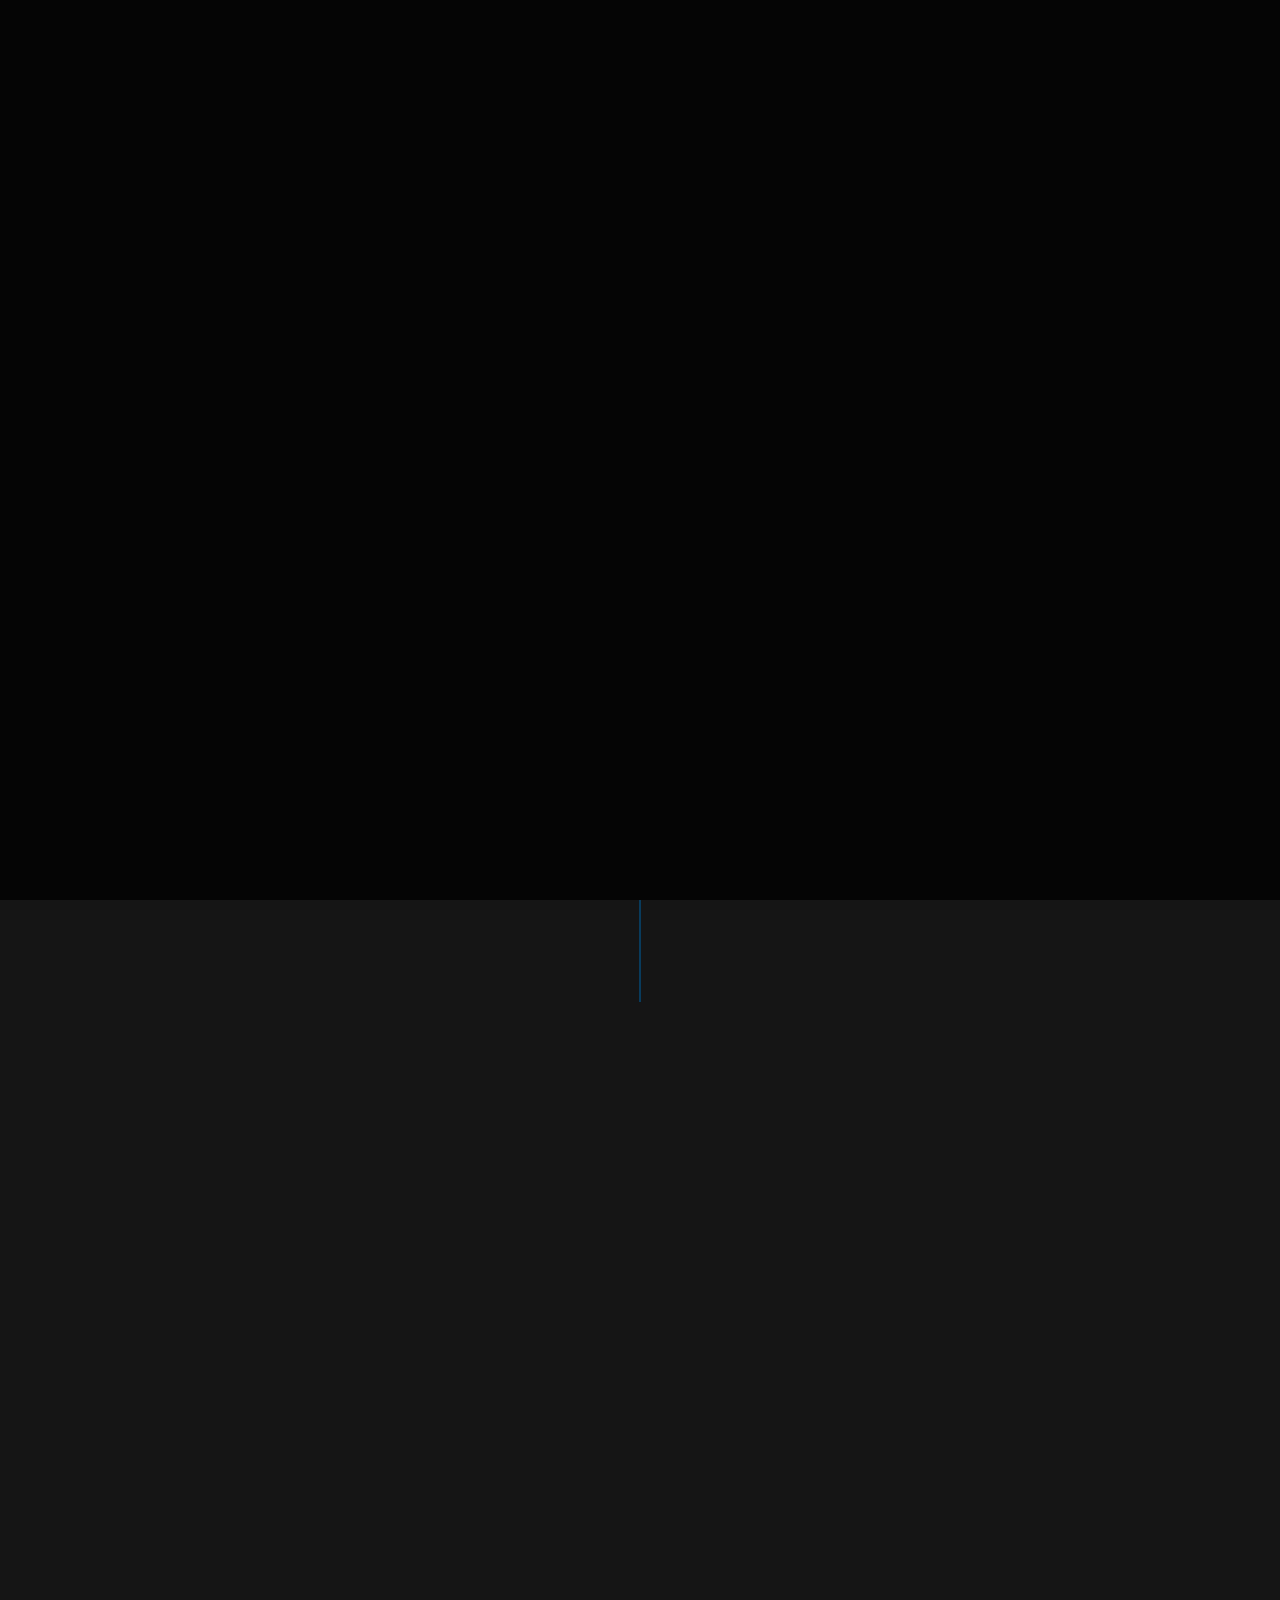
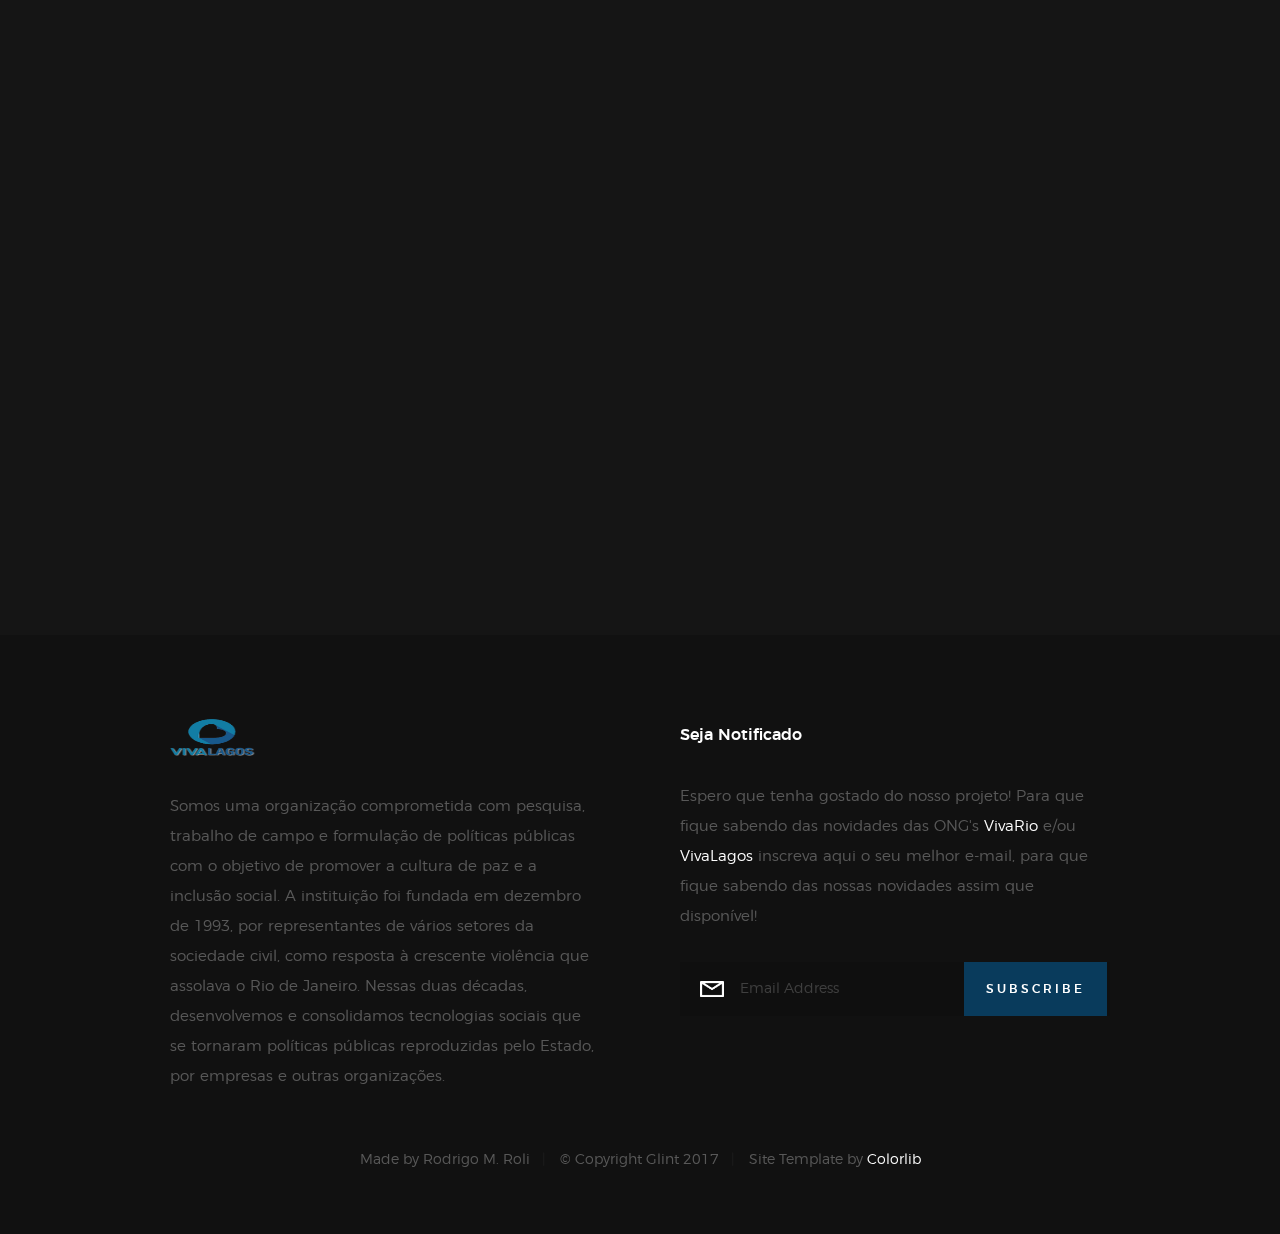
==== servico.html @ 1954c9f9 "add frontend project" ====
<!DOCTYPE html>
<!--[if lt IE 9 ]><html class="no-js oldie" lang="en"> <![endif]-->
<!--[if IE 9 ]><html class="no-js oldie ie9" lang="en"> <![endif]-->
<!--[if (gte IE 9)|!(IE)]><!-->
<html class="no-js" lang="en">
<!--<![endif]-->


<!-- Mirrored from vivalagos.org.br/vivapro2/servico.php by HTTrack Website Copier/3.x [XR&CO'2014], Tue, 21 Jun 2022 16:01:52 GMT -->
<!-- Added by HTTrack --><meta http-equiv="content-type" content="text/html;charset=UTF-8" /><!-- /Added by HTTrack -->
<head>

    <!--- basic page needs
    ================================================== -->
    <meta charset="utf-8">
    <title>VIVAPRO O/</title>
    <meta name="description" content="">
    <meta name="author" content="">

    <!-- mobile specific metas
    ================================================== -->
    <meta name="viewport" content="width=device-width, initial-scale=1">

    <!-- CSS
    ================================================== -->
    <link rel="stylesheet" href="css/A.base.css%2bvendor.css%2bmain.css%2cMcc.zGDa3XqG4J.css.pagespeed.cf.WTa-VeG606.css"/>
    
    
    <!-- script
    ================================================== -->
    <script src="js/modernizr.js%2bpace.min.js.pagespeed.jc.Ra0LtZtLaR.js"></script><script>eval(mod_pagespeed_zOYiYPOont);</script>
    <script>eval(mod_pagespeed_dOiYgbmEqT);</script>

    <!-- favicons
    ================================================== -->
    <link rel="shortcut icon" href="favicon.html" type="image/x-icon">
    <link rel="icon" href="favicon.html" type="image/x-icon">

    <style>#servico{background:url(images/wrench-icon-40px.png) 10px center no-repeat, rgba(0, 0, 0, 0.4)!important}</style>
</head><body id="top">

    <!-- header
    ================================================== -->
    <header class="s-header">

        <div class="header-logo">
            <a class="site-logo" href="index-2.html">
                <img src="images/logo2.html" alt="Homepage">
            </a>
        </div>

        <nav class="header-nav">

    <a href="#0" class="header-nav__close" title="close"><span>Close</span></a>

    <div class="header-nav__content">
        <h3>Navegação</h3>
        
        <ul class="header-nav__list">
            <li class="current"><a class="smoothscroll" href="#home" title="inicio"><i class="fa fa-home"></i> Inicio</a></li>
            <li><a href="servico.html" target="_blank" title="Servico"><i class="fa fa-wrench"></i> Solicitar Serviço</a></li>
            <li><a href="interno/cadastro.html" target="blank" title="Cadastro"><i class="fa fa-pencil-square-o"></i> Cadastre-se</a></li>
            <li><a href="interno/login.html" target="_blank" title="Login"><i class="fa fa-user"></i> Login</a></li>
            <li><a class="smoothscroll" href="#about" title="Sobre"><i class="fa fa-newspaper-o"></i> Sobre</a></li>
            <li><a class="smoothscroll" href="#contact" title="Contato"><i class="fa fa-phone"></i> Contato</a></li>
        </ul>

        <p>Qualquer dúvida entre em <a class="smoothscroll" href='#contact'>Contato</a> com a gente! Se gostou do nosso projeto, não exite em compartilhar com os amigos!<br>Você pode ajudar alguem que precisa.</p>

        <ul class="header-nav__social">
            <li>
                <a href="#"><i class="fa fa-facebook"></i></a>
            </li>
            <li>
                <a href="#"><i class="fa fa-instagram"></i></a>
            </li>
            <li>
                <a href="#"><i class="fa fa-twitter"></i></a>
            </li>
        </ul>

    </div> <!-- end header-nav__content -->

</nav>  <!-- end header-nav -->
        <a class="header-menu-toggle" href="#0">
            <span class="header-menu-text">Menu</span>
            <span class="header-menu-icon"></span>
        </a>

    </header> <!-- end s-header -->


    <!-- home
    ================================================== -->
    <section id="home" class="s-home target-section" data-parallax="scroll" data-image-src="./images/construction.jpg" data-natural-width=3000 data-natural-height=2000 data-position-y=center>

        <div class="overlay"></div>
        <div class="shadow-overlay"></div>

        <div class="home-content">

            <div class="row home-content__main">

                <h3>Olá! Podemos ajudar?</h3>

                <h1>
                    Qual profissional você precisa?
                </h1>

                <div class="row footer-main">

                    <div class="col-twelve tab-full right footer-subscribe">
                        <br>
                        <div class="subscribe-form">
                            <form id="mc-form" class="group" method="post" action="http://vivalagos.org.br/vivapro2/interno/valida.php">
                                <input type="email" value="" name="servico" class="servico" id="servico" placeholder="Pedreiro, Pintor, Eletricista, Diarista..." required="">
                                <input type="submit" name="subscribe" value="Procurar">
                                <label for="mc-email" class="subscribe-message"></label>
                            </form>
                        </div>

                    </div>
                </div>


            </div>

            <div class="home-content__scroll">
                <a href="#contact" class="scroll-link smoothscroll">
                    <span>Suporte</span>
                </a>
            </div>

            <div class="home-content__line"></div>

        </div> <!-- end home-content -->


        <ul class="home-social">
            <li>
                <a href="https://facebook.com/"><i class="fa fa-facebook" target="_blank" aria-hidden="true"></i><span>Facebook</span></a>
            </li>
            <li>
                <a href="https://twitter.com/"><i class="fa fa-twitter" target="_blank" aria-hidden="true"></i><span>Twiiter</span></a>
            </li>
            <li>
                <a href="https://instagram.com/"><i class="fa fa-instagram" target="_blank" aria-hidden="true"></i><span>Instagram</span></a>
            </li>
        </ul> 
        <!-- end home-social -->

    </section> <!-- end s-home -->

    <!-- contact
    ================================================== -->
    <section id="contact" class="s-contact">

        <div class="overlay"></div>
        <div class="contact__line"></div>

        <div class="row section-header" data-aos="fade-up">
            <div class="col-full">
                <h3 class="subhead">Contato</h3>
                <h1 class="display-2 display-2--light">Esta passando por alguma problema? <br>
                                                        Nos mande uma mensagem</h1>
            </div>
        </div>

        <div class="row contact-content" data-aos="fade-up">
            
            <div class="contact-primary">

                <h3 class="h6">Mande-nos uma mensagem</h3>

                <form name="contactForm" id="contactForm" method="post" action="#" novalidate="novalidate">
                    <fieldset>
    
                    <div class="form-field">
                        <input name="contactName" type="text" id="contactName" placeholder="Nome" value="" minlength="2" required="" aria-required="true" class="full-width">
                    </div>
                    <div class="form-field">
                        <input name="contactEmail" type="email" id="contactEmail" placeholder="Email" value="" required="" aria-required="true" class="full-width">
                    </div>
                    <div class="form-field">
                        <input name="contactSubject" type="text" id="contactSubject" placeholder="Título" value="" class="full-width">
                    </div>
                    <div class="form-field">
                        <textarea name="contactMessage" id="contactMessage" placeholder="Sua Mensagem" rows="10" cols="50" required="" aria-required="true" class="full-width"></textarea>
                    </div>
                    <div class="form-field">
                        <button class="full-width btn--primary">Envie</button>
                        <div class="submit-loader">
                            <div class="text-loader">Enviando...</div>
                            <div class="s-loader">
                                <div class="bounce1"></div>
                                <div class="bounce2"></div>
                                <div class="bounce3"></div>
                            </div>
                        </div>
                    </div>
    
                    </fieldset>
                </form>

                <!-- contact-warning -->
                <div class="message-warning">
                    Algo deu errado. Por favor, tente novamente.
                </div> 
            
                <!-- contact-success -->
                <div class="message-success">
                    Sua mensagem foi enviada, obrigado!<br>
                </div>

            </div> <!-- end contact-primary -->

            <div class="contact-secondary">
                <div class="contact-info">

                    <h3 class="h6 hide-on-fullwidth">Informações para contato</h3>

                    <div class="cinfo">
                        <h5>Onde nos encontrar</h5>
                        <p>
                            795 B Av. Santos Moreira<br>
                            Miramar, Macaé-RJ<br>
                        </p>
                    </div>

                    <div class="cinfo">
                        <h5>Nos mande um email</h5>
                        <p>
                            <a href="http://vivalagos.org.br/cdn-cgi/l/email-protection" class="__cf_email__" data-cfemail="f3909c9d8792879cb3859a85929f92949c80dd9c8194dd9181">[email&#160;protected]</a><br>
                        </p>
                    </div>

                    <div class="cinfo">
                        <h5>Ligue-nos</h5>
                        <p>
                        <i class="fa fa-whatsapp" aria-hidden="true"></i> Whatsapp: (22) 98126-1923<br>
                        </p>
                    </div>

                    <ul class="contact-social">
                        <li>
                            <a href="#"><i class="fa fa-facebook" aria-hidden="true"></i></a>
                        </li>
                        <li>
                            <a href="#"><i class="fa fa-twitter" aria-hidden="true"></i></a>
                        </li>
                        <li>
                            <a href="#"><i class="fa fa-instagram" aria-hidden="true"></i></a>
                        </li>
                    </ul> <!-- end contact-social -->

                </div> <!-- end contact-info -->
            </div> <!-- end contact-secondary -->

        </div> <!-- end contact-content -->

    </section> <!-- end s-contact -->

   <!-- footer
    ================================================== -->
    <footer>

        <div class="row footer-main">

            <div class="col-six tab-full left footer-desc">

                <div class="footer-logo"></div>
                Somos uma organização comprometida com pesquisa, trabalho de campo e formulação de políticas públicas com o objetivo de promover a cultura de paz e a inclusão social. A instituição foi fundada em dezembro de 1993, por representantes de vários setores da sociedade civil, como resposta à crescente violência que assolava o Rio de Janeiro. Nessas duas décadas, desenvolvemos e consolidamos tecnologias sociais que se tornaram políticas públicas reproduzidas pelo Estado, por empresas e outras organizações.

            </div>

            <div class="col-six tab-full right footer-subscribe">

                <h4>Seja Notificado</h4>
                <p>Espero que tenha gostado do nosso projeto! Para que fique sabendo das novidades das ONG's <a target="_blanck" href="http://vivario.org.br/">VivaRio</a> e/ou <a target="_blanck" href="http://vivalagos.org.br/">VivaLagos</a> inscreva aqui o seu melhor e-mail, para que fique sabendo das nossas novidades assim que disponível!</p>

                <div class="subscribe-form">
                    <form id="mc-form" class="group" novalidate="true">
                        <input type="email" value="" name="EMAIL" class="email" id="mc-email" placeholder="Email Address" required="">
                        <input type="submit" name="subscribe" value="Subscribe">
                        <label for="mc-email" class="subscribe-message"></label>
                    </form>
                </div>

            </div>

        </div> <!-- end footer-main -->

        <div class="row footer-bottom">

            <div class="col-twelve">
                <div class="copyright">
                    <span>Made by Rodrigo M. Roli</span>
                    <span>© Copyright Glint 2017</span> 
                    <span>Site Template by <a href="https://www.colorlib.com/">Colorlib</a></span>	
                </div>

                <div class="go-top">
                    <a class="smoothscroll" title="Back to Top" href="#top"><i class="icon-arrow-up" aria-hidden="true"></i></a>
                </div>
            </div>

        </div> <!-- end footer-bottom -->

    </footer> <!-- end footer -->

    <!-- preloader
    ================================================== -->
    <div id="preloader">
        <div id="loader">
            <div class="line-scale-pulse-out">
                <div></div>
                <div></div>
                <div></div>
                <div></div>
                <div></div>
            </div>
        </div>
    </div>


    <!-- Java Script
    ================================================== -->
    <script data-cfasync="false" src="../cdn-cgi/scripts/5c5dd728/cloudflare-static/email-decode.min.js"></script><script src="js/jquery-3.2.1.min.js.pagespeed.jm.Y8jX7FH_5H.js"></script>
    <script src="js/plugins.js.pagespeed.jm.6YGJTrc0oh.js"></script>
    <script src="js/main.js.pagespeed.jm.GMIP9xMzvd.js"></script>
</body>


<!-- Mirrored from vivalagos.org.br/vivapro2/servico.php by HTTrack Website Copier/3.x [XR&CO'2014], Tue, 21 Jun 2022 16:01:55 GMT -->
</html>
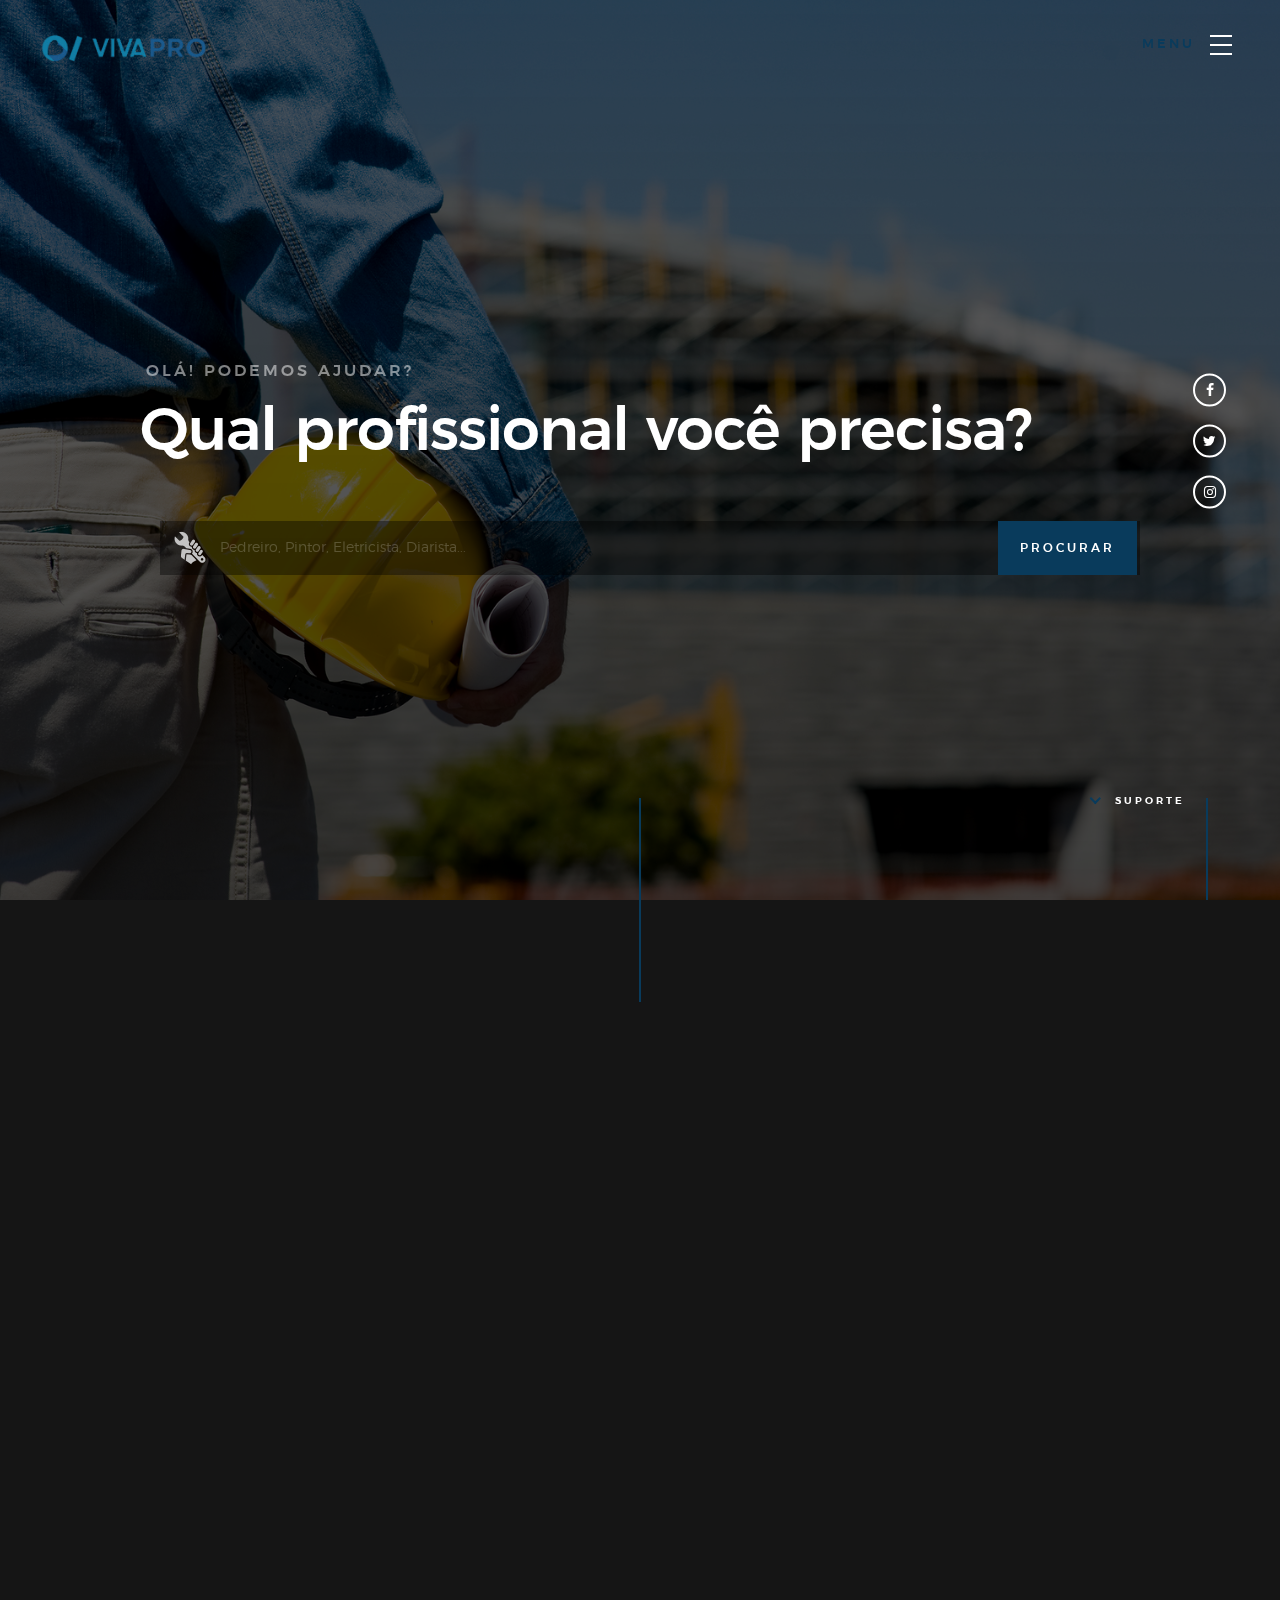
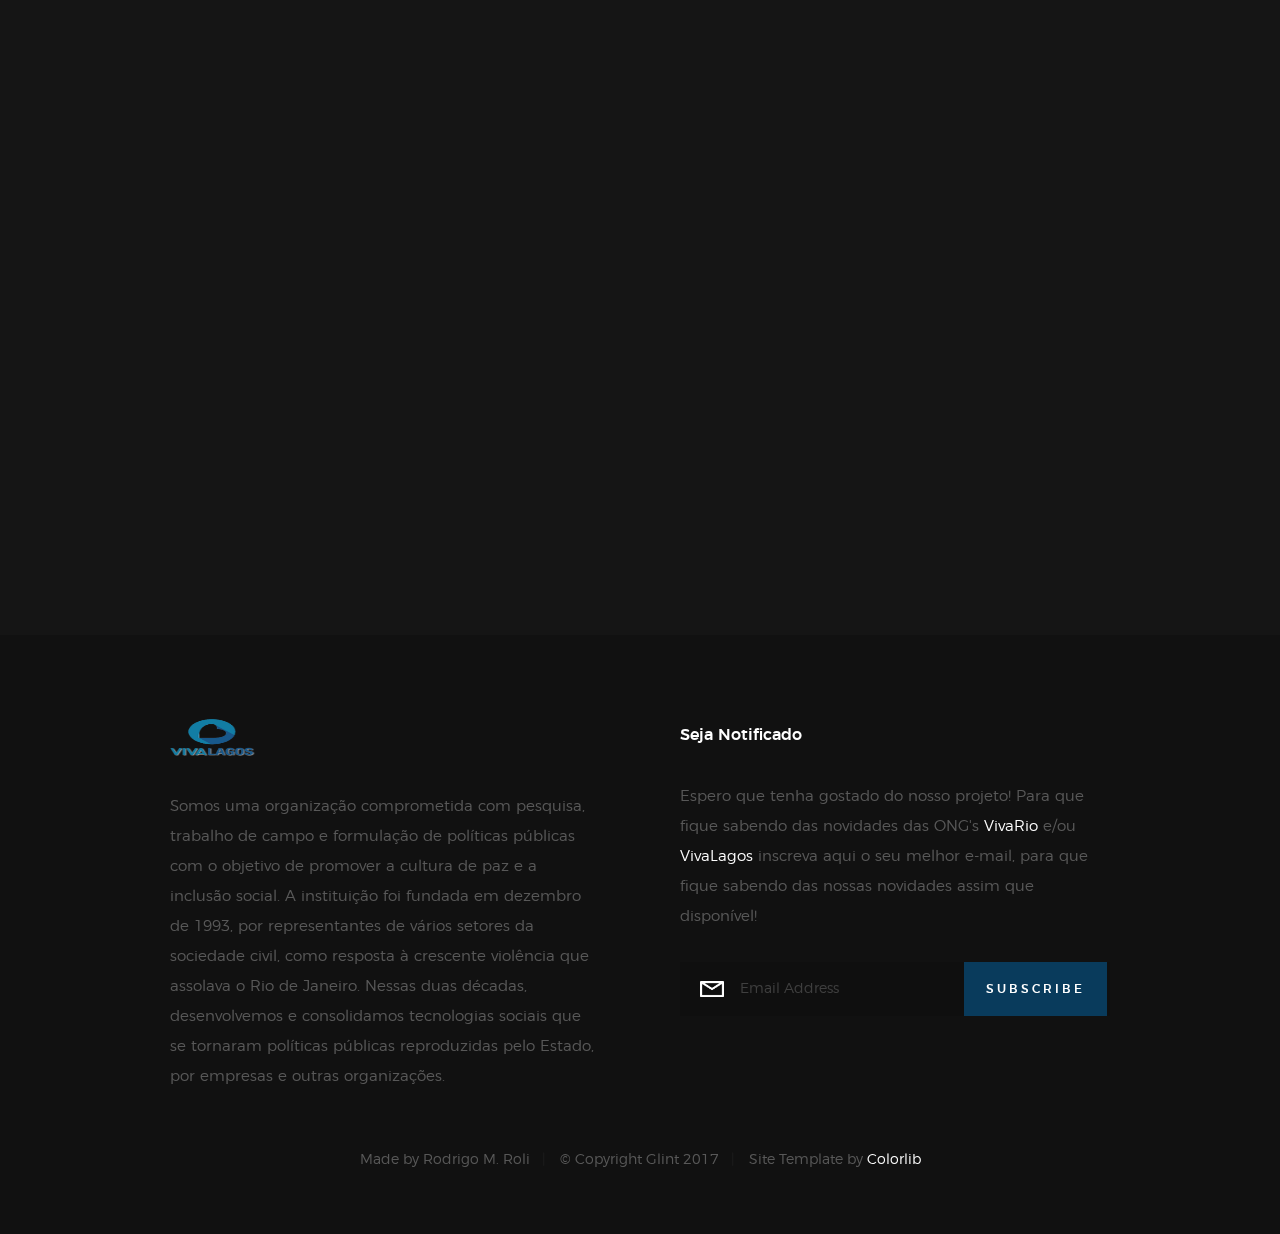
==== commit c8be60d7: "fix logo header" ====
--- a/servico.html
+++ b/servico.html
@@ -1,51 +1,31 @@
 <!DOCTYPE html>
-<!--[if lt IE 9 ]><html class="no-js oldie" lang="en"> <![endif]-->
-<!--[if IE 9 ]><html class="no-js oldie ie9" lang="en"> <![endif]-->
-<!--[if (gte IE 9)|!(IE)]><!-->
-<html class="no-js" lang="en">
-<!--<![endif]-->
-
-
-<!-- Mirrored from vivalagos.org.br/vivapro2/servico.php by HTTrack Website Copier/3.x [XR&CO'2014], Tue, 21 Jun 2022 16:01:52 GMT -->
-<!-- Added by HTTrack --><meta http-equiv="content-type" content="text/html;charset=UTF-8" /><!-- /Added by HTTrack -->
+<html class="no-js" lang="en"><meta http-equiv="content-type" content="text/html;charset=UTF-8" />
 <head>
 
-    <!--- basic page needs
-    ================================================== -->
     <meta charset="utf-8">
     <title>VIVAPRO O/</title>
     <meta name="description" content="">
     <meta name="author" content="">
 
-    <!-- mobile specific metas
-    ================================================== -->
     <meta name="viewport" content="width=device-width, initial-scale=1">
 
-    <!-- CSS
-    ================================================== -->
     <link rel="stylesheet" href="css/A.base.css%2bvendor.css%2bmain.css%2cMcc.zGDa3XqG4J.css.pagespeed.cf.WTa-VeG606.css"/>
     
     
-    <!-- script
-    ================================================== -->
     <script src="js/modernizr.js%2bpace.min.js.pagespeed.jc.Ra0LtZtLaR.js"></script><script>eval(mod_pagespeed_zOYiYPOont);</script>
     <script>eval(mod_pagespeed_dOiYgbmEqT);</script>
 
-    <!-- favicons
-    ================================================== -->
     <link rel="shortcut icon" href="favicon.html" type="image/x-icon">
     <link rel="icon" href="favicon.html" type="image/x-icon">
 
     <style>#servico{background:url(images/wrench-icon-40px.png) 10px center no-repeat, rgba(0, 0, 0, 0.4)!important}</style>
 </head><body id="top">
 
-    <!-- header
-    ================================================== -->
     <header class="s-header">
 
         <div class="header-logo">
-            <a class="site-logo" href="index-2.html">
-                <img src="images/logo2.html" alt="Homepage">
+            <a class="site-logo" href="index1.html">
+                <img src="images/xlogo-vivapro.png.pagespeed.ic.3NZWDa6rUD.png" alt="Homepage" style='max-height:42px;'>
             </a>
         </div>
 
@@ -79,19 +59,17 @@
             </li>
         </ul>
 
-    </div> <!-- end header-nav__content -->
-
-</nav>  <!-- end header-nav -->
+    </div>
+
+</nav>
         <a class="header-menu-toggle" href="#0">
             <span class="header-menu-text">Menu</span>
             <span class="header-menu-icon"></span>
         </a>
 
-    </header> <!-- end s-header -->
-
-
-    <!-- home
-    ================================================== -->
+    </header>
+
+
     <section id="home" class="s-home target-section" data-parallax="scroll" data-image-src="./images/construction.jpg" data-natural-width=3000 data-natural-height=2000 data-position-y=center>
 
         <div class="overlay"></div>
@@ -133,7 +111,7 @@
 
             <div class="home-content__line"></div>
 
-        </div> <!-- end home-content -->
+        </div>
 
 
         <ul class="home-social">
@@ -147,12 +125,9 @@
                 <a href="https://instagram.com/"><i class="fa fa-instagram" target="_blank" aria-hidden="true"></i><span>Instagram</span></a>
             </li>
         </ul> 
-        <!-- end home-social -->
-
-    </section> <!-- end s-home -->
-
-    <!-- contact
-    ================================================== -->
+
+    </section>
+
     <section id="contact" class="s-contact">
 
         <div class="overlay"></div>
@@ -202,17 +177,15 @@
                     </fieldset>
                 </form>
 
-                <!-- contact-warning -->
                 <div class="message-warning">
                     Algo deu errado. Por favor, tente novamente.
                 </div> 
             
-                <!-- contact-success -->
                 <div class="message-success">
                     Sua mensagem foi enviada, obrigado!<br>
                 </div>
 
-            </div> <!-- end contact-primary -->
+            </div>
 
             <div class="contact-secondary">
                 <div class="contact-info">
@@ -251,17 +224,15 @@
                         <li>
                             <a href="#"><i class="fa fa-instagram" aria-hidden="true"></i></a>
                         </li>
-                    </ul> <!-- end contact-social -->
-
-                </div> <!-- end contact-info -->
-            </div> <!-- end contact-secondary -->
-
-        </div> <!-- end contact-content -->
-
-    </section> <!-- end s-contact -->
-
-   <!-- footer
-    ================================================== -->
+                    </ul>
+
+                </div>
+            </div>
+
+        </div>
+
+    </section>
+
     <footer>
 
         <div class="row footer-main">
@@ -288,7 +259,7 @@
 
             </div>
 
-        </div> <!-- end footer-main -->
+        </div>
 
         <div class="row footer-bottom">
 
@@ -304,13 +275,11 @@
                 </div>
             </div>
 
-        </div> <!-- end footer-bottom -->
-
-    </footer> <!-- end footer -->
-
-    <!-- preloader
-    ================================================== -->
-    <div id="preloader">
+        </div>
+
+    </footer>
+
+    <!-- <div id="preloader">
         <div id="loader">
             <div class="line-scale-pulse-out">
                 <div></div>
@@ -320,16 +289,11 @@
                 <div></div>
             </div>
         </div>
-    </div>
-
-
-    <!-- Java Script
-    ================================================== -->
+    </div> -->
+
+
     <script data-cfasync="false" src="../cdn-cgi/scripts/5c5dd728/cloudflare-static/email-decode.min.js"></script><script src="js/jquery-3.2.1.min.js.pagespeed.jm.Y8jX7FH_5H.js"></script>
     <script src="js/plugins.js.pagespeed.jm.6YGJTrc0oh.js"></script>
     <script src="js/main.js.pagespeed.jm.GMIP9xMzvd.js"></script>
 </body>
-
-
-<!-- Mirrored from vivalagos.org.br/vivapro2/servico.php by HTTrack Website Copier/3.x [XR&CO'2014], Tue, 21 Jun 2022 16:01:55 GMT -->
 </html>